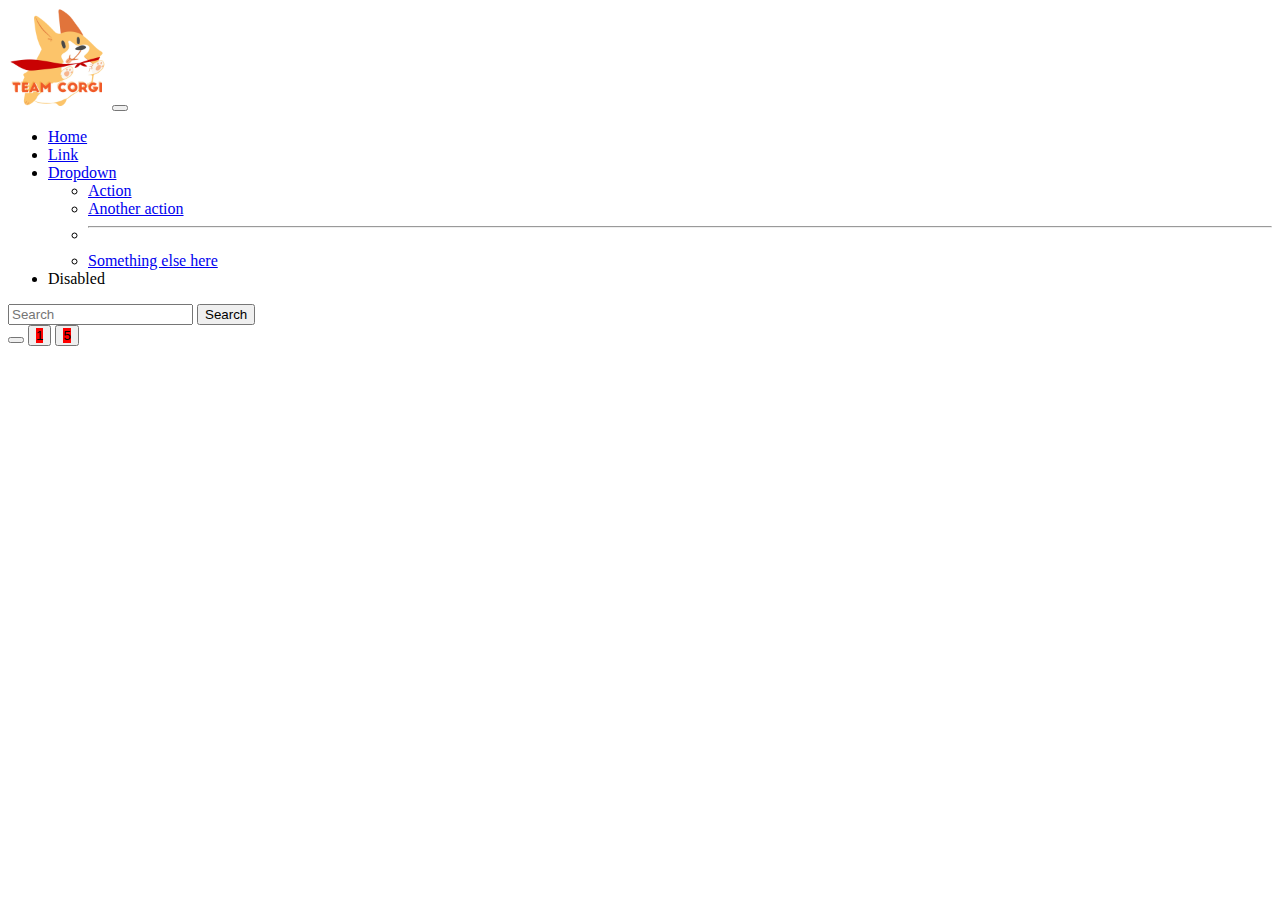
==== index.html @ b7b0a44b "First Commit" ====
<!DOCTYPE html>
<html lang="en">
<head>
    <meta charset="UTF-8">
    <meta http-equiv="X-UA-Compatible" content="IE=edge">
    <meta name="viewport" content="width=device-width, initial-scale=1.0">
    <title>Name Placeholder</title>
    <!--==fontawesome cdn==-->
    <link rel="stylesheet" href="https://cdnjs.cloudflare.com/ajax/libs/font-awesome/6.4.0/css/all.min.css" integrity="sha512-iecdLmaskl7CVkqkXNQ/ZH/XLlvWZOJyj7Yy7tcenmpD1ypASozpmT/E0iPtmFIB46ZmdtAc9eNBvH0H/ZpiBw==" crossorigin="anonymous" referrerpolicy="no-referrer" />
    <!--==Bootstrap CSS==-->
    <link href="https://cdn.jsdelivr.net/npm/bootstrap@5.3.0-alpha3/dist/css/bootstrap.min.css" rel="stylesheet" integrity="sha384-KK94CHFLLe+nY2dmCWGMq91rCGa5gtU4mk92HdvYe+M/SXH301p5ILy+dN9+nJOZ" crossorigin="anonymous">

    <!--==Link to CSS==-->
    <link rel="stylesheet" href="css/style.css">
</head>

<body>
    <!-- <div class="navbar">
        <div class="logo">
            <img src="images/Team_Corgi_Logo.webp" width="100px">
        </div>
            

            <div class="nav-links">
                <li><a href="">Home</a></li>
                <li><a href="">Products</a></li>
                <li><a href="">About</a></li>
                <li><a href="">Contact</a></li>
                <li><a href="">Account</a></li>
           
            <ul>
              
            </ul>
        </div>
        </nav>
    </div> -->

    <nav class="navbar navbar-expand-lg bg-body-tertiary">
        <div class="container-fluid">
          <a class="navbar-brand" href="#"> <img src="images/Team_Corgi_Logo.webp" width="100px"></a>
          <button class="navbar-toggler" type="button" data-bs-toggle="collapse" data-bs-target="#navbarSupportedContent" aria-controls="navbarSupportedContent" aria-expanded="false" aria-label="Toggle navigation">
            <span class="navbar-toggler-icon"></span>
          </button>
          <div class="collapse navbar-collapse" id="navbarSupportedContent">
            <ul class="navbar-nav me-auto mb-2 mb-lg-0">
              <li class="nav-item">
                <a class="nav-link active" aria-current="page" href="#">Home</a>
              </li>
              <li class="nav-item">
                <a class="nav-link" href="#">Link</a>
              </li>
              <li class="nav-item dropdown">
                <a class="nav-link dropdown-toggle" href="#" role="button" data-bs-toggle="dropdown" aria-expanded="false">
                  Dropdown
                </a>
                <ul class="dropdown-menu">
                  <li><a class="dropdown-item" href="#">Action</a></li>
                  <li><a class="dropdown-item" href="#">Another action</a></li>
                  <li><hr class="dropdown-divider"></li>
                  <li><a class="dropdown-item" href="#">Something else here</a></li>
                </ul>
              </li>
              <li class="nav-item">
                <a class="nav-link disabled">Disabled</a>
              </li>
            </ul>
            <form class="d-flex" role="search">
              <input class="form-control me-2" type="search" placeholder="Search" aria-label="Search">
              <button class="btn btn-outline-success" type="submit">Search</button>
            </form>
          <div class="">
            <button type="button" class="btn position-relative">
              <i class="fa fa-user-circle"></i>
              <span class="position-absolute top-0 start-100 translate-middle badge bg-primary"></span>
            </button>

            
            
            <button type="button" class="btn position-relative">
              <i class="fa fa-heart"></i>
              <span class="position-absolute top-0 start-100 translate-middle badge bg-primary">1</span>
            </button>

            <button type="button" class="btn position-relative">
              <i class="fa fa-shopping-cart"></i>
              <span class="position-absolute top-0 start-100 translate-middle badge bg-primary">5</span>
            </button>
          </div>
          </div>
        </div>
      </nav>
      <!--==JQuery==-->
      <script src="scripts/jquery-3.6.4.js"></script>

    <!--==Bootstrap JS==-->
    <script src="https://cdn.jsdelivr.net/npm/bootstrap@5.3.0-alpha3/dist/js/bootstrap.bundle.min.js" integrity="sha384-ENjdO4Dr2bkBIFxQpeoTz1HIcje39Wm4jDKdf19U8gI4ddQ3GYNS7NTKfAdVQSZe" crossorigin="anonymous"></script>

</body>

</html>
---- css/style.css ----
/*--==Font Control--==*/
<link rel="preconnect" href="https://fonts.googleapis.com">
<link rel="preconnect" href="https://fonts.gstatic.com" crossorigin>
<link href="https://fonts.googleapis.com/css2?family=Inter:wght@100;300;600&display=swap" rel="stylesheet">

:root{
    --sm-font:'Inter', sans-serif;
}

body{
    font-family: var(--sm-font);
}

/* Button */
.bg-primary{
    background-color: red!important; 
}
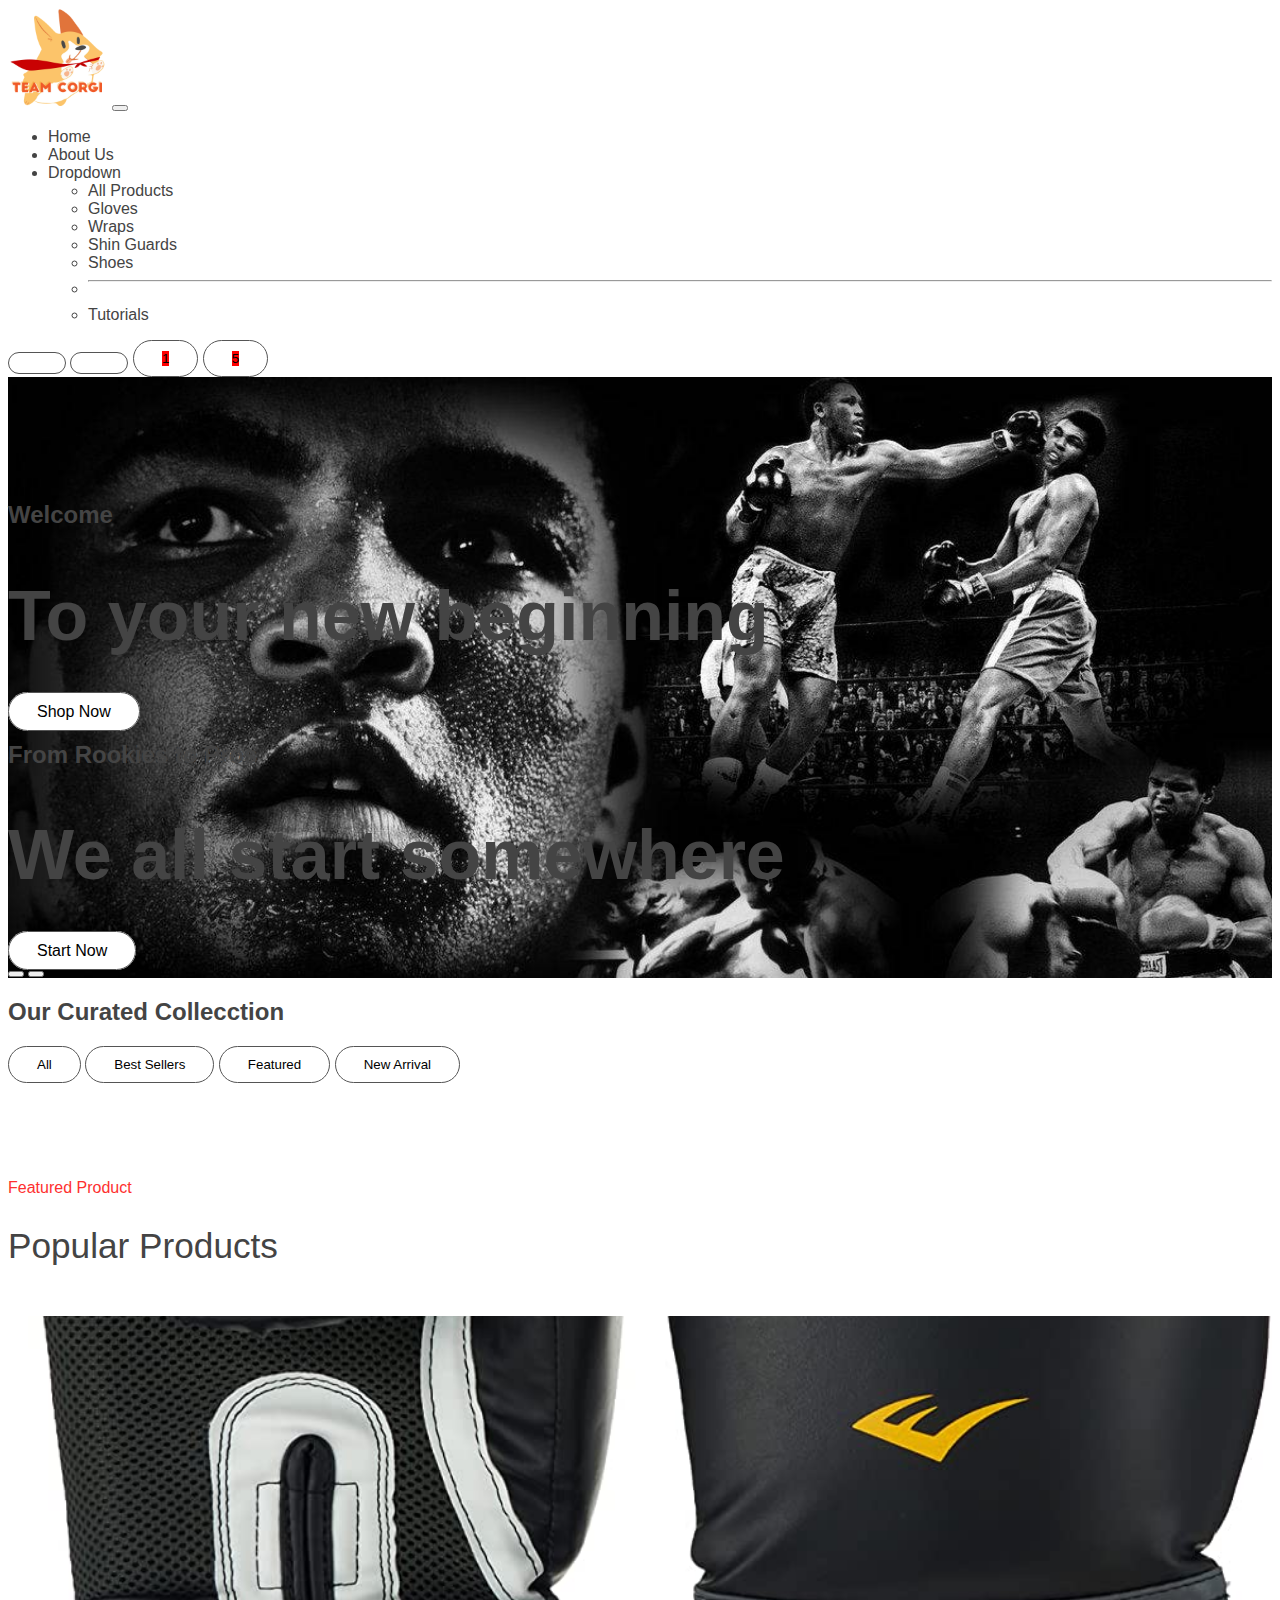
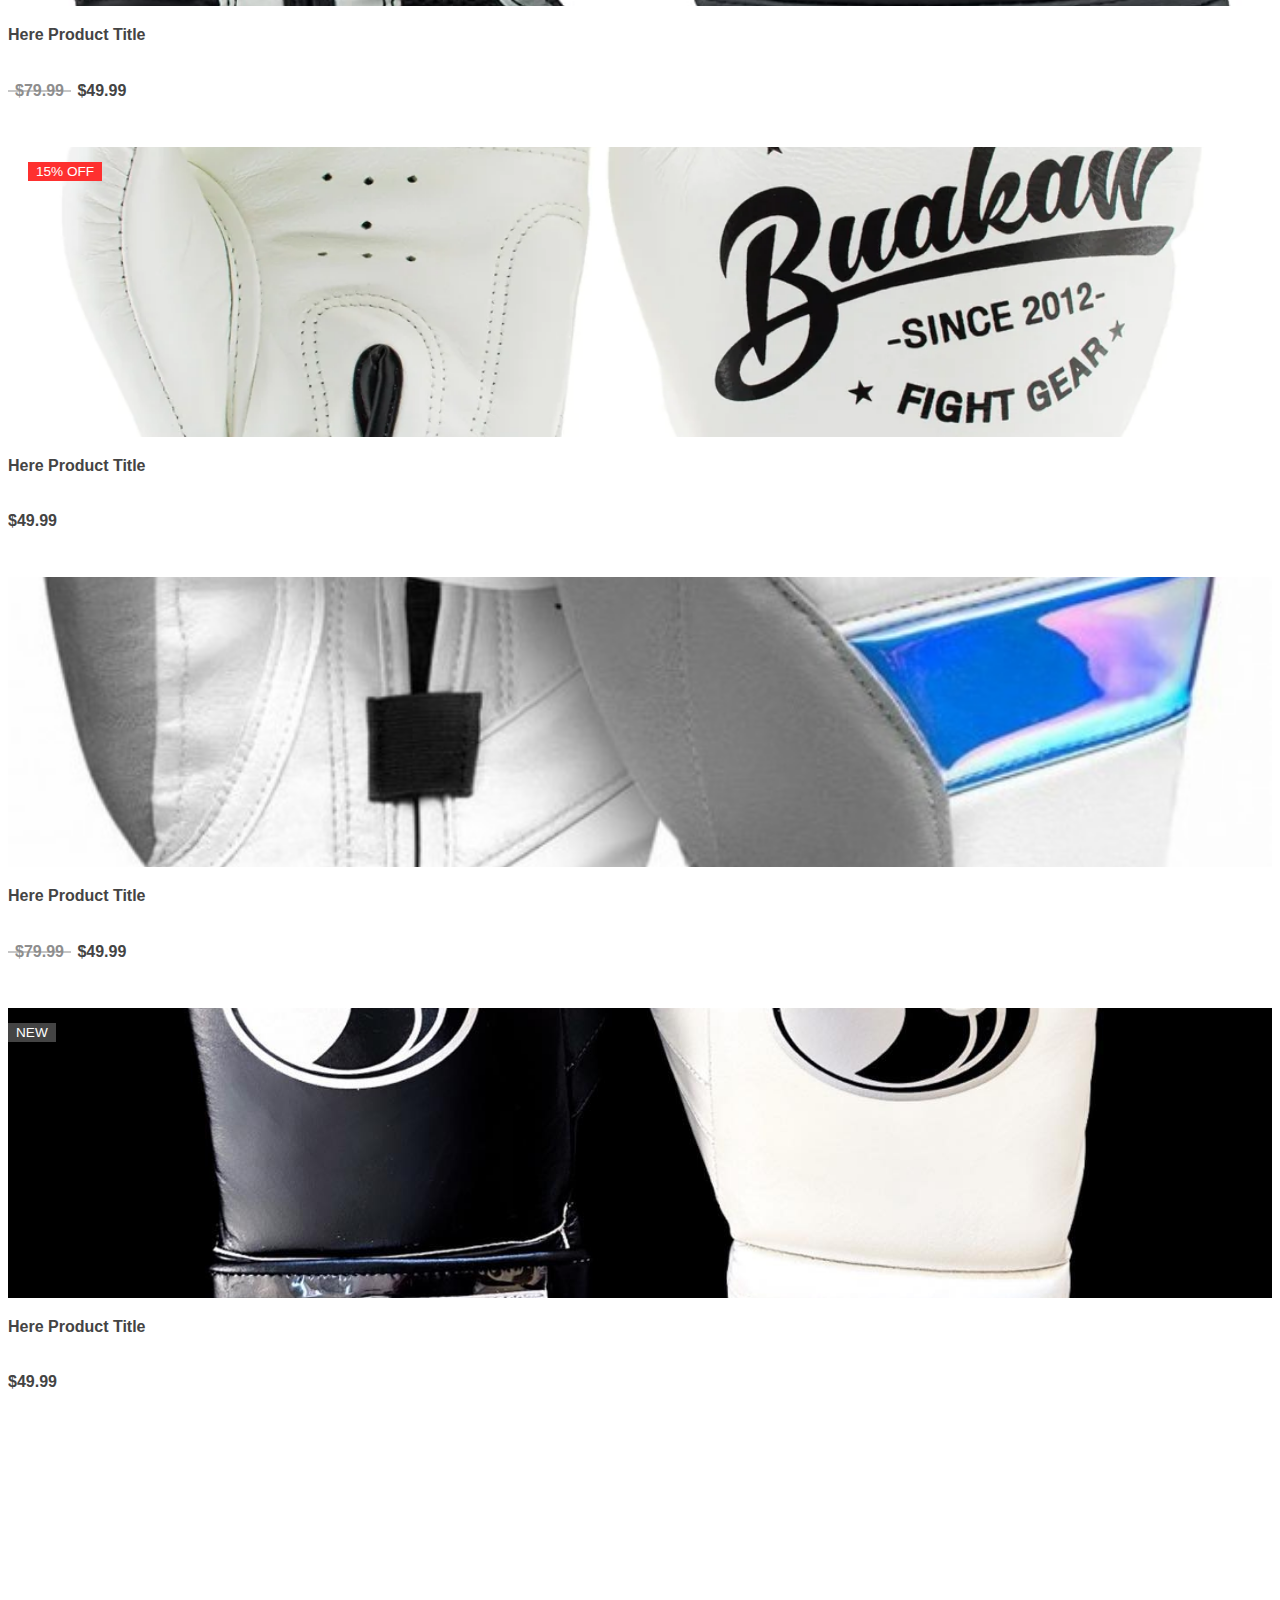
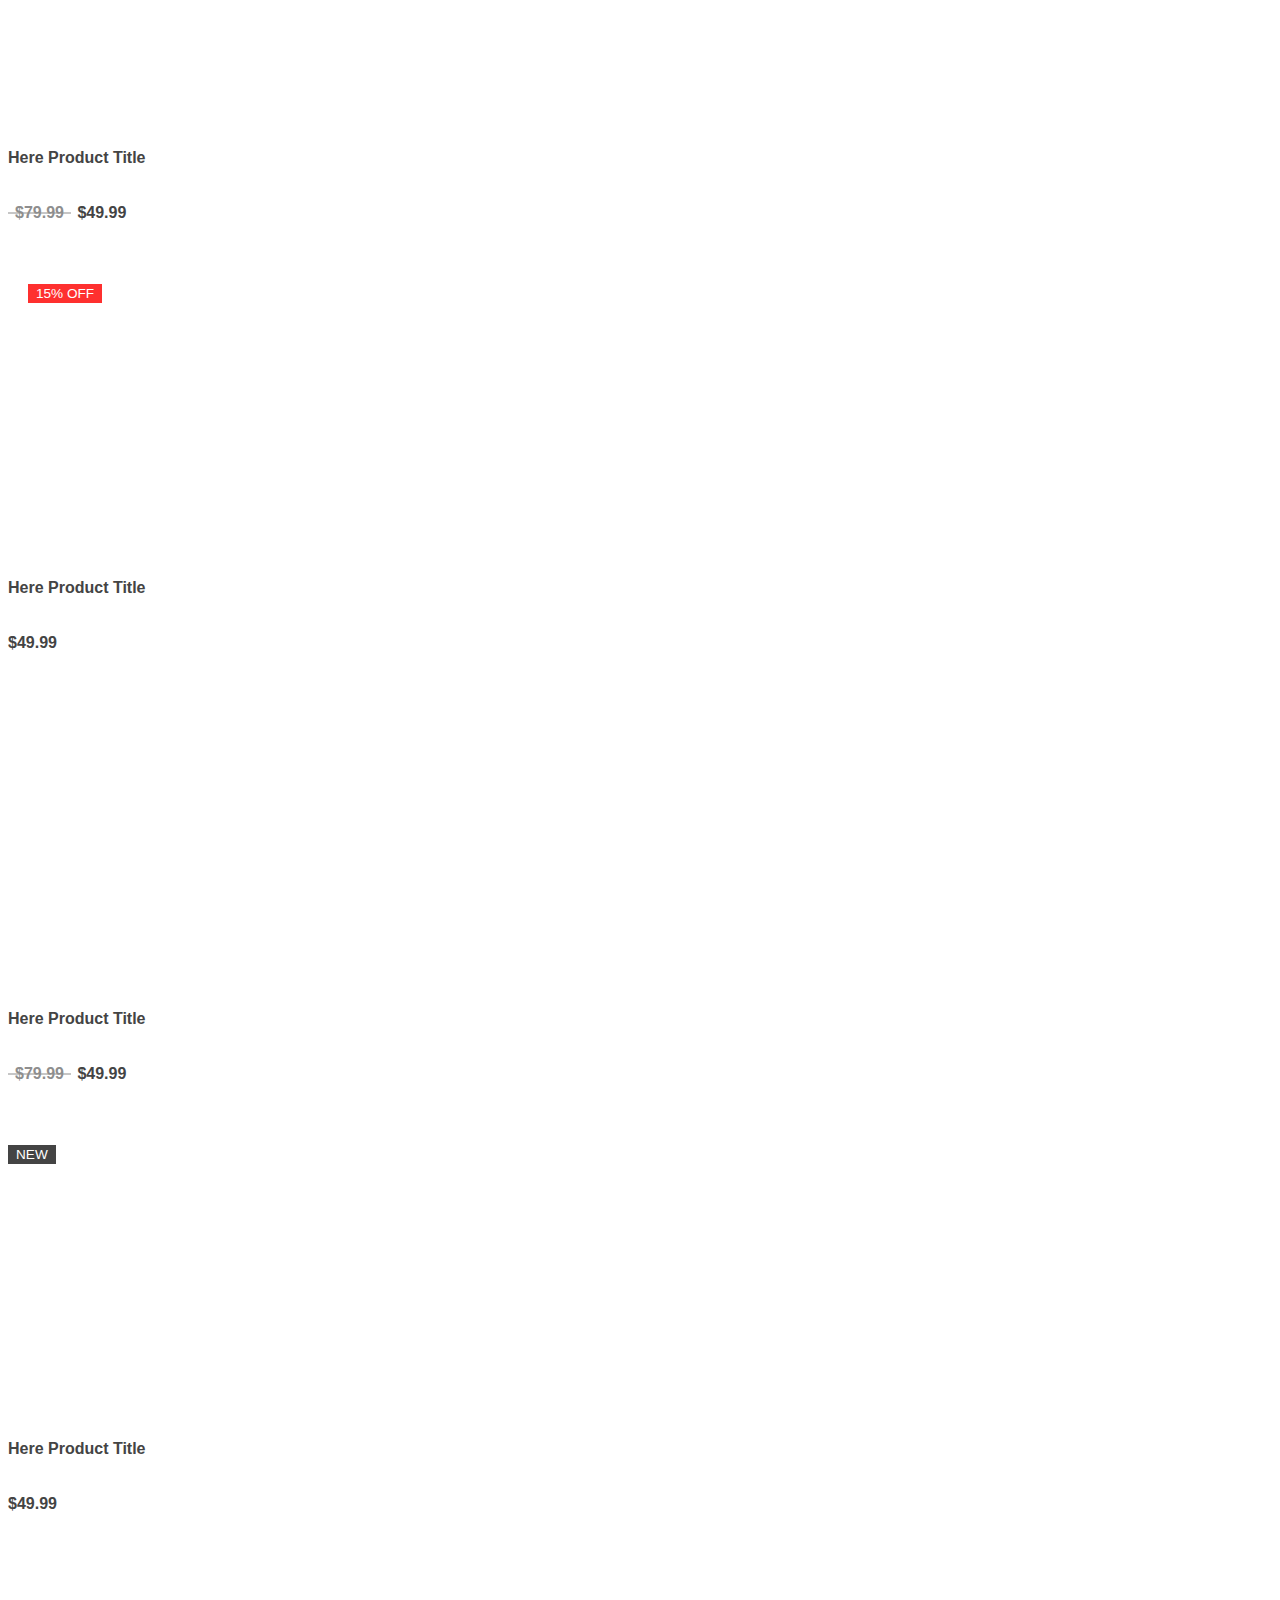
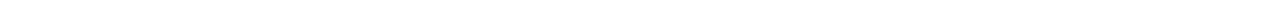
==== commit c6ee28f6: "Update 3" ====
--- a/index.html
+++ b/index.html
@@ -4,7 +4,7 @@
     <meta charset="UTF-8">
     <meta http-equiv="X-UA-Compatible" content="IE=edge">
     <meta name="viewport" content="width=device-width, initial-scale=1.0">
-    <title>Name Placeholder</title>
+    <title>Curated Combat</title>
     <!--==fontawesome cdn==-->
     <link rel="stylesheet" href="https://cdnjs.cloudflare.com/ajax/libs/font-awesome/6.4.0/css/all.min.css" integrity="sha512-iecdLmaskl7CVkqkXNQ/ZH/XLlvWZOJyj7Yy7tcenmpD1ypASozpmT/E0iPtmFIB46ZmdtAc9eNBvH0H/ZpiBw==" crossorigin="anonymous" referrerpolicy="no-referrer" />
     <!--==Bootstrap CSS==-->
@@ -35,6 +35,7 @@
         </nav>
     </div> -->
 
+<!--==NavBar==-->
     <nav class="navbar navbar-expand-lg bg-body-tertiary">
         <div class="container-fluid">
           <a class="navbar-brand" href="#"> <img src="images/Team_Corgi_Logo.webp" width="100px"></a>
@@ -47,51 +48,260 @@
                 <a class="nav-link active" aria-current="page" href="#">Home</a>
               </li>
               <li class="nav-item">
-                <a class="nav-link" href="#">Link</a>
+                <a class="nav-link" href="About.html">About Us</a>
               </li>
               <li class="nav-item dropdown">
                 <a class="nav-link dropdown-toggle" href="#" role="button" data-bs-toggle="dropdown" aria-expanded="false">
                   Dropdown
                 </a>
                 <ul class="dropdown-menu">
-                  <li><a class="dropdown-item" href="#">Action</a></li>
-                  <li><a class="dropdown-item" href="#">Another action</a></li>
+                  <li><a class="dropdown-item" href="AllProduct.html">All Products</a></li>
+                  <li><a class="dropdown-item" href="Gloves.html">Gloves</a></li>
+                  <li><a class="dropdown-item" href="Wraps.html">Wraps</a></li>
+                  <li><a class="dropdown-item" href="Shin-Guards.html">Shin Guards</a></li>
+                  <li><a class="dropdown-item" href="Shoes.html">Shoes</a></li>
                   <li><hr class="dropdown-divider"></li>
-                  <li><a class="dropdown-item" href="#">Something else here</a></li>
+                  <li><a class="dropdown-item" href="Tutorials.html">Tutorials</a></li>
                 </ul>
               </li>
-              <li class="nav-item">
-                <a class="nav-link disabled">Disabled</a>
-              </li>
             </ul>
-            <form class="d-flex" role="search">
-              <input class="form-control me-2" type="search" placeholder="Search" aria-label="Search">
-              <button class="btn btn-outline-success" type="submit">Search</button>
-            </form>
-          <div class="">
-            <button type="button" class="btn position-relative">
-              <i class="fa fa-user-circle"></i>
+
+            <!--==User Login Page Button==-->
+            <button type="button" class="btn position-relative nav-btns"">
+              <a class="fa fa-user-circle" href="User-Login.html"></a>
               <span class="position-absolute top-0 start-100 translate-middle badge bg-primary"></span>
             </button>
-
-            
+            <!--==End of Login page Button==-->
+
+            <button type="button" class="btn position-relative">
+              <i class="fa fa-search"></i>
+              <span class="position-absolute top-0 start-100 translate-middle badge bg-primary"></span>
+            </button>
             
             <button type="button" class="btn position-relative">
               <i class="fa fa-heart"></i>
               <span class="position-absolute top-0 start-100 translate-middle badge bg-primary">1</span>
             </button>
 
+            <a>
             <button type="button" class="btn position-relative">
-              <i class="fa fa-shopping-cart"></i>
+              <a class="fa fa-shopping-cart" href="Checkout.html"></a>
               <span class="position-absolute top-0 start-100 translate-middle badge bg-primary">5</span>
+            </a>
             </button>
           </div>
           </div>
         </div>
       </nav>
+      <!--==End Of Navbar==-->
+
+      <!--==Header==-->
+      <header id="header" class="vh-100 carousel slide data-bs-ride="carousel" " style="padding-top: 104px;">
+        <div class="container h-100 d-flex align-items-center carousel-inner">
+          <div class="text-center carousel-item active">
+            <h2 class="text-capitalize text-white">Welcome</h2>
+            <h1 class="text-uppercase py-2 fw-bold text-white">To your new beginning</h1>
+            <a href="#" class="btn mt-3 text-uppercase">Shop Now</a>
+          </div>
+          <div class="text-center carousel-item">
+            <h2 class="text-capitalize text-white">From Rookies to Pros</h2>
+            <h1 class="text-uppercase py-2 fw-bold text-white">We all start somewhere</h1>
+            <a href="#" class="btn mt-3 text-uppercase">Start Now</a>
+          </div>
+        </div>
+
+        <button class="carousel-control-prev" type="button" data-bs-target="#header" data-bs-slide="prev">
+          <span class="carousel-control-prev-icon"></span>
+        </button>
+        <button class="carousel-control-next" type="button" data-bs-target="#header" data-bs-slide="next">
+          <span class="carousel-control-next-icon"></span>
+        </button>
+      </header>
+      
+      <!--==End Of Header-->
+
+      <!--==Product Page==-->
+      <section id="Prodcuts" class="py-5">
+        <div class="container">
+          <div class="title-text-center">
+            <h2 class="position-relative d-inline-block">Our Curated Collecction</h2>
+        </div>
+        </div>
+
+        <div class = "row g-0">
+          <div class = "d-flex flex-wrap justify-content-center mt-5 filter-button-group">
+              <button type = "button" class = "btn m-2 text-dark active-filter-btn" data-filter = "*">All</button>
+              <button type = "button" class = "btn m-2 text-dark" data-filter = ".best">Best Sellers</button>
+              <button type = "button" class = "btn m-2 text-dark" data-filter = ".feat">Featured</button>
+              <button type = "button" class = "btn m-2 text-dark" data-filter = ".new">New Arrival</button>
+          </div>
+
+          <section class="section-products">
+            <div class="container">
+                <div class="row justify-content-center text-center">
+                    <div class="col-md-8 col-lg-6">
+                        <div class="header">
+                            <h3>Featured Product</h3>
+                            <h2>Popular Products</h2>
+                        </div>
+                    </div>
+                </div>
+                <div class="row">
+                  
+                    <!-- Single Product -->
+                    <div class="col-md-6 col-lg-4 col-xl-3">
+                        <div id="product-1" class="single-product">
+                            <div class="part-1">
+                                <ul>
+                                    <li><a href="#"><i class="fas fa-shopping-cart"></i></a></li>
+                                    <li><a href="#"><i class="fas fa-heart"></i></a></li>
+                                    <li><a href="#"><i class="fas fa-plus"></i></a></li>
+                                    <li><a href="#"><i class="fas fa-expand"></i></a></li>
+                                </ul>
+                            </div>
+                            <div class="part-2">
+                                <h3 class="product-title">Here Product Title</h3>
+                                <h4 class="product-old-price">$79.99</h4>
+                                <h4 class="product-price">$49.99</h4>
+                            </div>
+                        </div>
+                    </div>
+                    <!-- Single Product -->
+                    <div class="col-md-6 col-lg-4 col-xl-3">
+                        <div id="product-2" class="single-product">
+                            <div class="part-1">
+                                <span class="discount">15% off</span>
+                                <ul>
+                                    <li><a href="#"><i class="fas fa-shopping-cart"></i></a></li>
+                                    <li><a href="#"><i class="fas fa-heart"></i></a></li>
+                                    <li><a href="#"><i class="fas fa-plus"></i></a></li>
+                                    <li><a href="#"><i class="fas fa-expand"></i></a></li>
+                                </ul>
+                            </div>
+                            <div class="part-2">
+                                <h3 class="product-title">Here Product Title</h3>
+                                <h4 class="product-price">$49.99</h4>
+                            </div>
+                        </div>
+                    </div>
+                    <!-- Single Product -->
+                    <div class="col-md-6 col-lg-4 col-xl-3">
+                        <div id="product-3" class="single-product">
+                            <div class="part-1">
+                                <ul>
+                                    <li><a href="#"><i class="fas fa-shopping-cart"></i></a></li>
+                                    <li><a href="#"><i class="fas fa-heart"></i></a></li>
+                                    <li><a href="#"><i class="fas fa-plus"></i></a></li>
+                                    <li><a href="#"><i class="fas fa-expand"></i></a></li>
+                                </ul>
+                            </div>
+                            <div class="part-2">
+                                <h3 class="product-title">Here Product Title</h3>
+                                <h4 class="product-old-price">$79.99</h4>
+                                <h4 class="product-price">$49.99</h4>
+                            </div>
+                        </div>
+                    </div>
+                    <!-- Single Product -->
+                    <div class="col-md-6 col-lg-4 col-xl-3">
+                        <div id="product-4" class="single-product">
+                            <div class="part-1">
+                                <span class="new">new</span>
+                                <ul>
+                                    <li><a href="#"><i class="fas fa-shopping-cart"></i></a></li>
+                                    <li><a href="#"><i class="fas fa-heart"></i></a></li>
+                                    <li><a href="#"><i class="fas fa-plus"></i></a></li>
+                                    <li><a href="#"><i class="fas fa-expand"></i></a></li>
+                                </ul>
+                            </div>
+                            <div class="part-2">
+                                <h3 class="product-title">Here Product Title</h3>
+                                <h4 class="product-price">$49.99</h4>
+                            </div>
+                        </div>
+                    </div>
+                    <!-- Single Product -->
+                    <div class="col-md-6 col-lg-4 col-xl-3">
+                        <div id="product-1A" class="single-product">
+                            <div class="part-1">
+                                <ul>
+                                    <li><a href="#"><i class="fas fa-shopping-cart"></i></a></li>
+                                    <li><a href="#"><i class="fas fa-heart"></i></a></li>
+                                    <li><a href="#"><i class="fas fa-plus"></i></a></li>
+                                    <li><a href="#"><i class="fas fa-expand"></i></a></li>
+                                </ul>
+                            </div>
+                            <div class="part-2">
+                                <h3 class="product-title">Here Product Title</h3>
+                                <h4 class="product-old-price">$79.99</h4>
+                                <h4 class="product-price">$49.99</h4>
+                            </div>
+                        </div>
+                    </div>
+                    <!-- Single Product -->
+                    <div class="col-md-6 col-lg-4 col-xl-3">
+                        <div id="product-2A" class="single-product">
+                            <div class="part-1">
+                                <span class="discount">15% off</span>
+                                <ul>
+                                    <li><a href="#"><i class="fas fa-shopping-cart"></i></a></li>
+                                    <li><a href="#"><i class="fas fa-heart"></i></a></li>
+                                    <li><a href="#"><i class="fas fa-plus"></i></a></li>
+                                    <li><a href="#"><i class="fas fa-expand"></i></a></li>
+                                </ul>
+                            </div>
+                            <div class="part-2">
+                                <h3 class="product-title">Here Product Title</h3>
+                                <h4 class="product-price">$49.99</h4>
+                            </div>
+                        </div>
+                    </div>
+                    <!-- Single Product -->
+                    <div class="col-md-6 col-lg-4 col-xl-3">
+                        <div id="product-3A" class="single-product">
+                            <div class="part-1">
+                                <ul>
+                                    <li><a href="#"><i class="fas fa-shopping-cart"></i></a></li>
+                                    <li><a href="#"><i class="fas fa-heart"></i></a></li>
+                                    <li><a href="#"><i class="fas fa-plus"></i></a></li>
+                                    <li><a href="#"><i class="fas fa-expand"></i></a></li>
+                                </ul>
+                            </div>
+                            <div class="part-2">
+                                <h3 class="product-title">Here Product Title</h3>
+                                <h4 class="product-old-price">$79.99</h4>
+                                <h4 class="product-price">$49.99</h4>
+                            </div>
+                        </div>
+                    </div>
+                    <!-- Single Product -->
+                    <div class="col-md-6 col-lg-4 col-xl-3">
+                        <div id="product-4A" class="single-product">
+                            <div class="part-1">
+                                <span class="new">new</span>
+                                <ul>
+                                    <li><a href="#"><i class="fas fa-shopping-cart"></i></a></li>
+                                    <li><a href="#"><i class="fas fa-heart"></i></a></li>
+                                    <li><a href="#"><i class="fas fa-plus"></i></a></li>
+                                    <li><a href="#"><i class="fas fa-expand"></i></a></li>
+                                </ul>
+                            </div>
+                            <div class="part-2">
+                                <h3 class="product-title">Here Product Title</h3>
+                                <h4 class="product-price">$49.99</h4>
+                            </div>
+                        </div>
+                    </div>
+                </div>
+            </div>
+        </section>
+      </section>
+
+
+
+
       <!--==JQuery==-->
       <script src="scripts/jquery-3.6.4.js"></script>
-
     <!--==Bootstrap JS==-->
     <script src="https://cdn.jsdelivr.net/npm/bootstrap@5.3.0-alpha3/dist/js/bootstrap.bundle.min.js" integrity="sha384-ENjdO4Dr2bkBIFxQpeoTz1HIcje39Wm4jDKdf19U8gI4ddQ3GYNS7NTKfAdVQSZe" crossorigin="anonymous"></script>
 
--- a/css/style.css
+++ b/css/style.css
@@ -3,11 +3,17 @@
 <link rel="preconnect" href="https://fonts.googleapis.com">
 <link rel="preconnect" href="https://fonts.gstatic.com" crossorigin>
 <link href="https://fonts.googleapis.com/css2?family=Inter:wght@100;300;600&display=swap" rel="stylesheet">
+<link rel="preconnect" href="https://fonts.googleapis.com">
+<link rel="preconnect" href="https://fonts.gstatic.com" crossorigin>
+<link href="https://fonts.googleapis.com/css2?family=Cinzel+Decorative&family=Inter:wght@100;300;600&display=swap" rel="stylesheet">
 
 :root{
-    --sm-font:'Inter', sans-serif;
-}
-
+     --sm-font:'Inter', sans-serif;
+     --lg-font: 'Cinzel Decorative', cursive;
+     --md-font: 'Inter', sans-serif;
+}
+
+/*--===Home Page Style==--*/
 body{
     font-family: var(--sm-font);
 }
@@ -15,4 +21,240 @@
 /* Button */
 .bg-primary{
     background-color: red!important; 
-}+}
+
+.btn:not(.nav-btns button){
+    background-color: white;
+    color: black;
+    padding: 10px 28px;
+    border-radius: 25px;
+    border: 1px solid rgb(85, 85, 85)
+}
+
+.btn:not(.nav-btns button):hover{
+    background-color: black;
+    color:white;
+    border-color: var(white)
+}
+
+.btn:not()
+
+/* Navbar */
+.navbar{
+    box-shadow: 0 3px 9px 3px rgba(0,  0, 0, .1);
+}
+
+.navbar{
+    
+}
+/*--==Header==--*/
+#header{
+    background: url(/images/DreamOfBeatingMe.jpg) top/cover no-repeat;
+}
+
+.carousel-inner h1{
+    font-size: 70px;
+    font-family: var(--lg-font)
+}
+
+/*--==Curated Products Line--==*/
+
+
+/*--==All Product Page Style==--*/
+
+
+/*--==Gloves Page Style==--*/
+
+
+/*--==Wraps Page Style==--*/
+
+
+/*--==Shin Guards Page Style==--*/
+
+
+/*--==Shoes Page Style==--*/
+
+
+/*--==Tutorials Page Style==--*/
+
+
+/*--==User Registration Page Style==--*/
+@import url('https://fonts.googleapis.com/css2?family=Poppins:wght@400;500&display=swap');
+
+body {
+    font-family: "Poppins", sans-serif;
+    color: #444444;
+}
+
+a,
+a:hover {
+    text-decoration: none;
+    color: inherit;
+}
+
+.section-products {
+    padding: 80px 0 54px;
+}
+
+.section-products .header {
+    margin-bottom: 50px;
+}
+
+.section-products .header h3 {
+    font-size: 1rem;
+    color: #fe302f;
+    font-weight: 500;
+}
+
+.section-products .header h2 {
+    font-size: 2.2rem;
+    font-weight: 400;
+    color: #444444; 
+}
+
+.section-products .single-product {
+    margin-bottom: 26px;
+}
+
+.section-products .single-product .part-1 {
+    position: relative;
+    height: 290px;
+    max-height: 290px;
+    margin-bottom: 20px;
+    overflow: hidden;
+}
+
+.section-products .single-product .part-1::before {
+		position: absolute;
+		content: "";
+		top: 0;
+		left: 0;
+		width: 100%;
+		height: 100%;
+		z-index: -1;
+		transition: all 0.3s;
+}
+
+/*--==Product Images==--*/
+
+.section-products .single-product:hover .part-1::before {
+		transform: scale(1.2,1.2) rotate(5deg);
+}
+
+.section-products #product-1 .part-1::before {
+    background: url(/images/Everlast-Black-Glove.jpg) no-repeat center;
+    background-size: cover;
+		transition: all 0.3s;
+}
+
+.section-products #product-2 .part-1::before {
+    background: url(/images/buakaw-boxing-gloves.webp) no-repeat center;
+    background-size: cover;
+}
+
+.section-products #product-3 .part-1::before {
+    background: url(/images/Hayabusa-T3-Pearl.jpg) no-repeat center;
+    background-size: cover;
+}
+
+.section-products #product-4 .part-1::before {
+    background: url(/images/Grant_B&W.jpg) no-repeat center;
+    background-size: cover;
+}
+
+.section-products .single-product .part-1 .discount,
+.section-products .single-product .part-1 .new {
+    position: absolute;
+    top: 15px;
+    left: 20px;
+    color: #ffffff;
+    background-color: #fe302f;
+    padding: 2px 8px;
+    text-transform: uppercase;
+    font-size: 0.85rem;
+}
+
+.section-products .single-product .part-1 .new {
+    left: 0;
+    background-color: #444444;
+}
+
+.section-products .single-product .part-1 ul {
+    position: absolute;
+    bottom: -41px;
+    left: 20px;
+    margin: 0;
+    padding: 0;
+    list-style: none;
+    opacity: 0;
+    transition: bottom 0.5s, opacity 0.5s;
+}
+
+.section-products .single-product:hover .part-1 ul {
+    bottom: 30px;
+    opacity: 1;
+}
+
+.section-products .single-product .part-1 ul li {
+    display: inline-block;
+    margin-right: 4px;
+}
+
+.section-products .single-product .part-1 ul li a {
+    display: inline-block;
+    width: 40px;
+    height: 40px;
+    line-height: 40px;
+    background-color: #ffffff;
+    color: #444444;
+    text-align: center;
+    box-shadow: 0 2px 20px rgb(50 50 50 / 10%);
+    transition: color 0.2s;
+}
+
+.section-products .single-product .part-1 ul li a:hover {
+    color: #fe302f;
+}
+
+.section-products .single-product .part-2 .product-title {
+    font-size: 1rem;
+}
+
+.section-products .single-product .part-2 h4 {
+    display: inline-block;
+    font-size: 1rem;
+}
+
+.section-products .single-product .part-2 .product-old-price {
+    position: relative;
+    padding: 0 7px;
+    margin-right: 2px;
+    opacity: 0.6;
+}
+
+.section-products .single-product .part-2 .product-old-price::after {
+    position: absolute;
+    content: "";
+    top: 50%;
+    left: 0;
+    width: 100%;
+    height: 1px;
+    background-color: #444444;
+    transform: translateY(-50%);
+}
+
+
+/*--==User Login Page Style==--*/
+.bgL{
+   background: url(/images/creed-ii-walkout.webp) top/cover no-repeat; width:100%; height:100vh
+}
+.Form-ContainerL{
+    border:1px solid white; padding: 50px 40px; margin-top: 20vh;
+    -webkit-box-shadow: 7px 24px 18px -4px rgba(0,0,0,0.75);
+-moz-box-shadow: 7px 24px 18px -4px rgba(0,0,0,0.75);
+box-shadow: 7px 24px 18px -4px rgba(0,0,0,0.75)
+    
+}
+
+
+/*--==Checkout Page Style==--*/
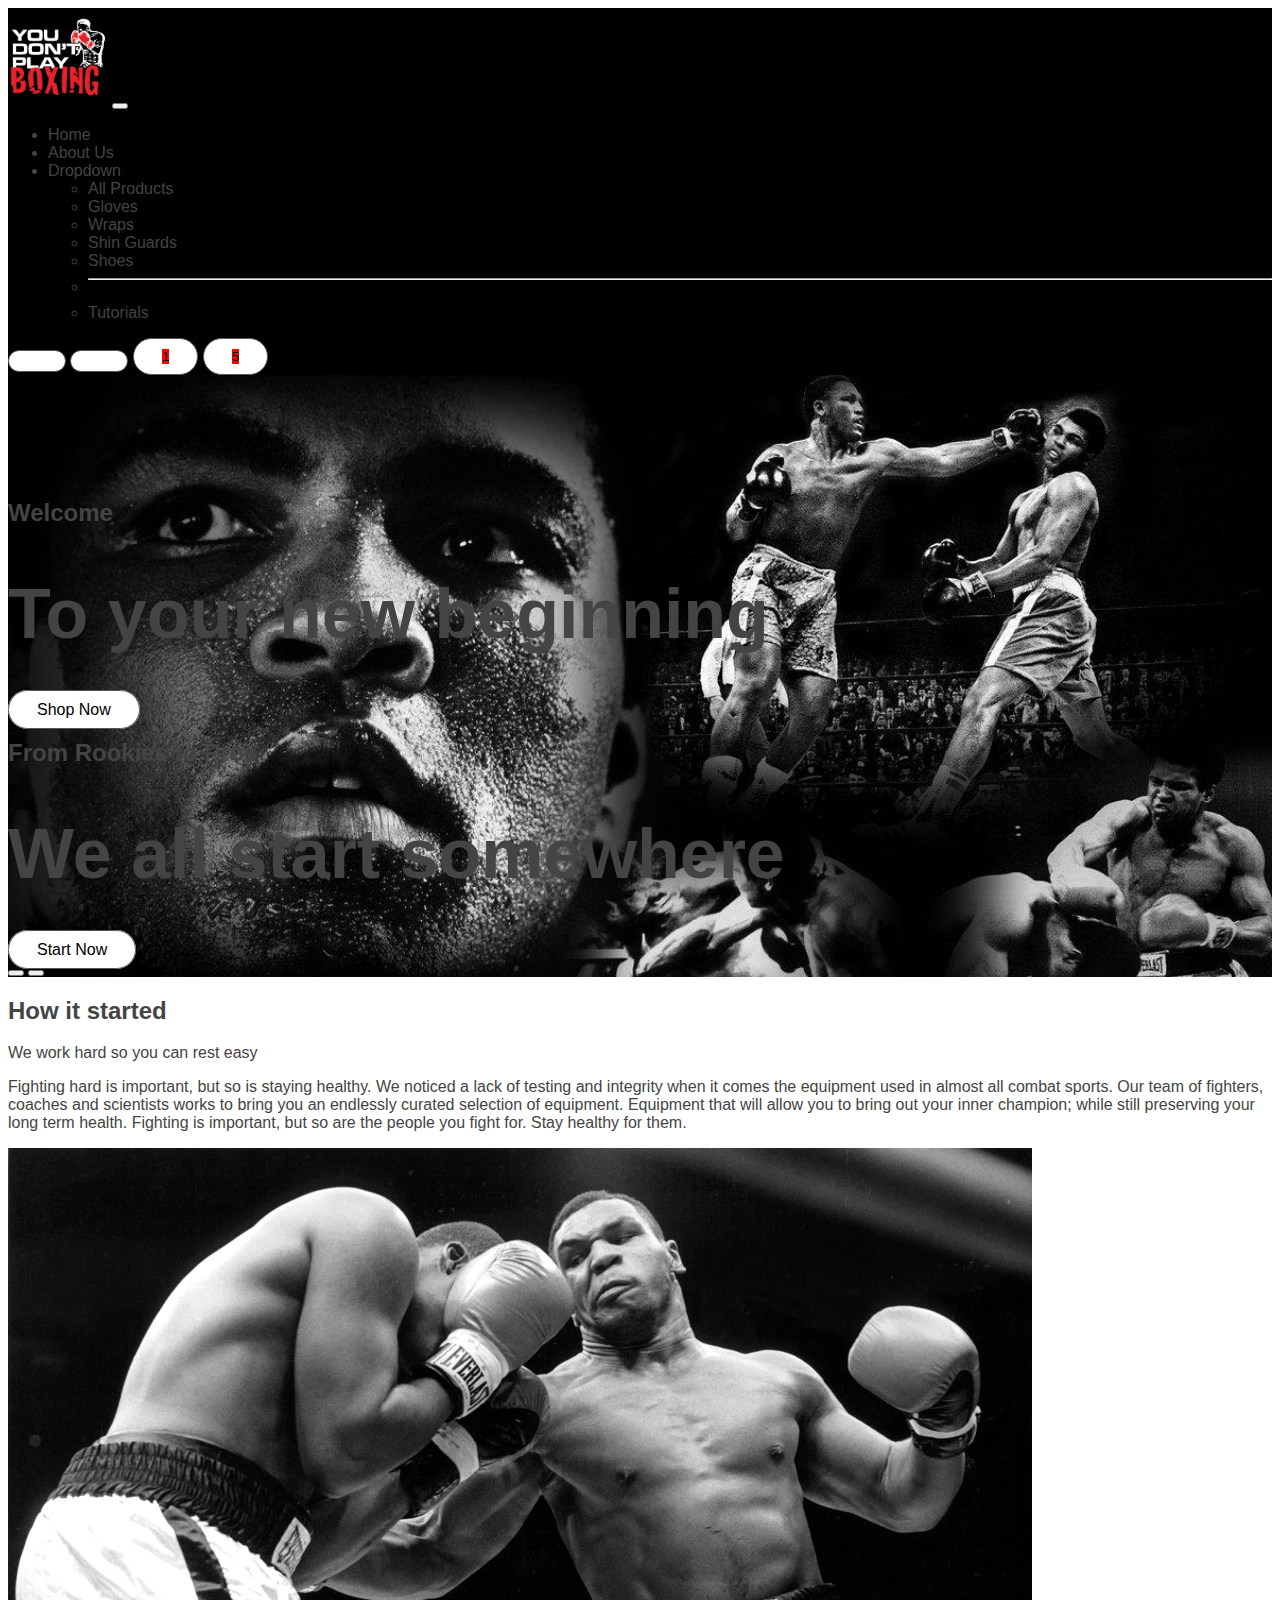
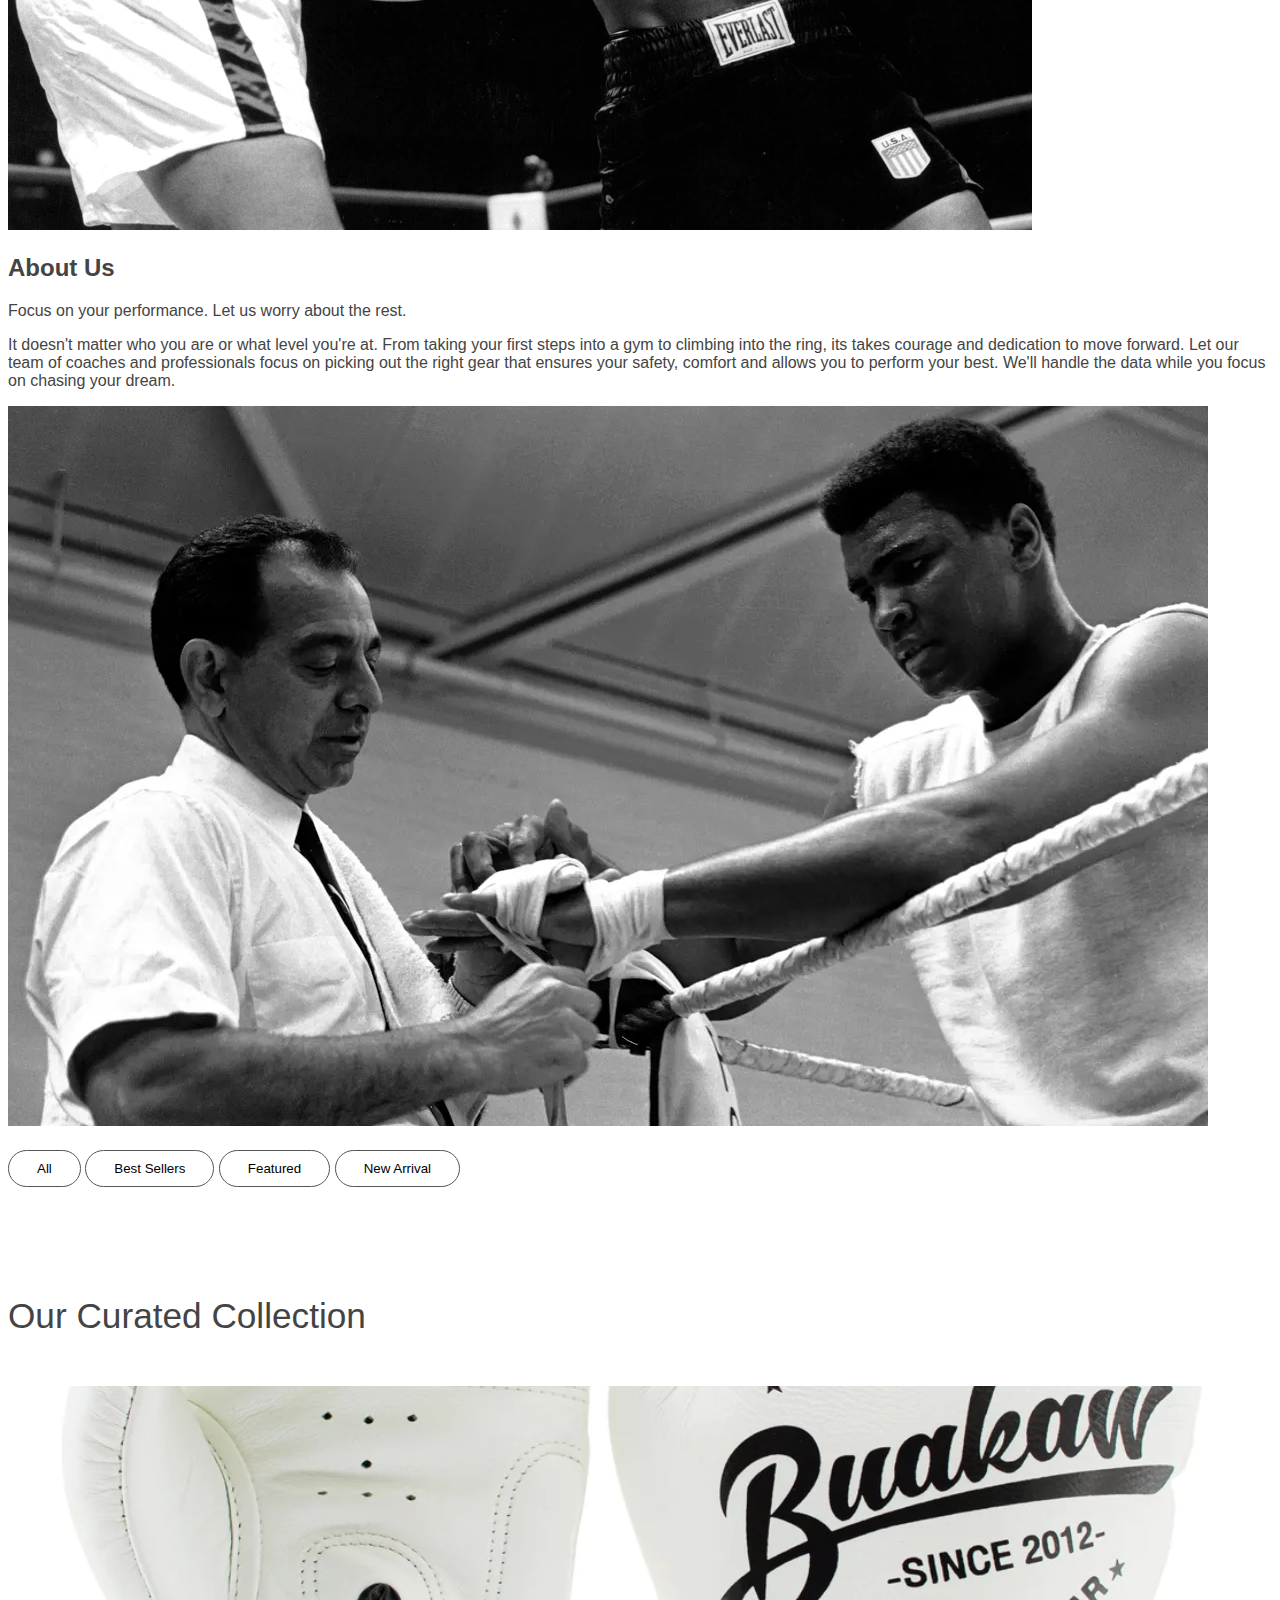
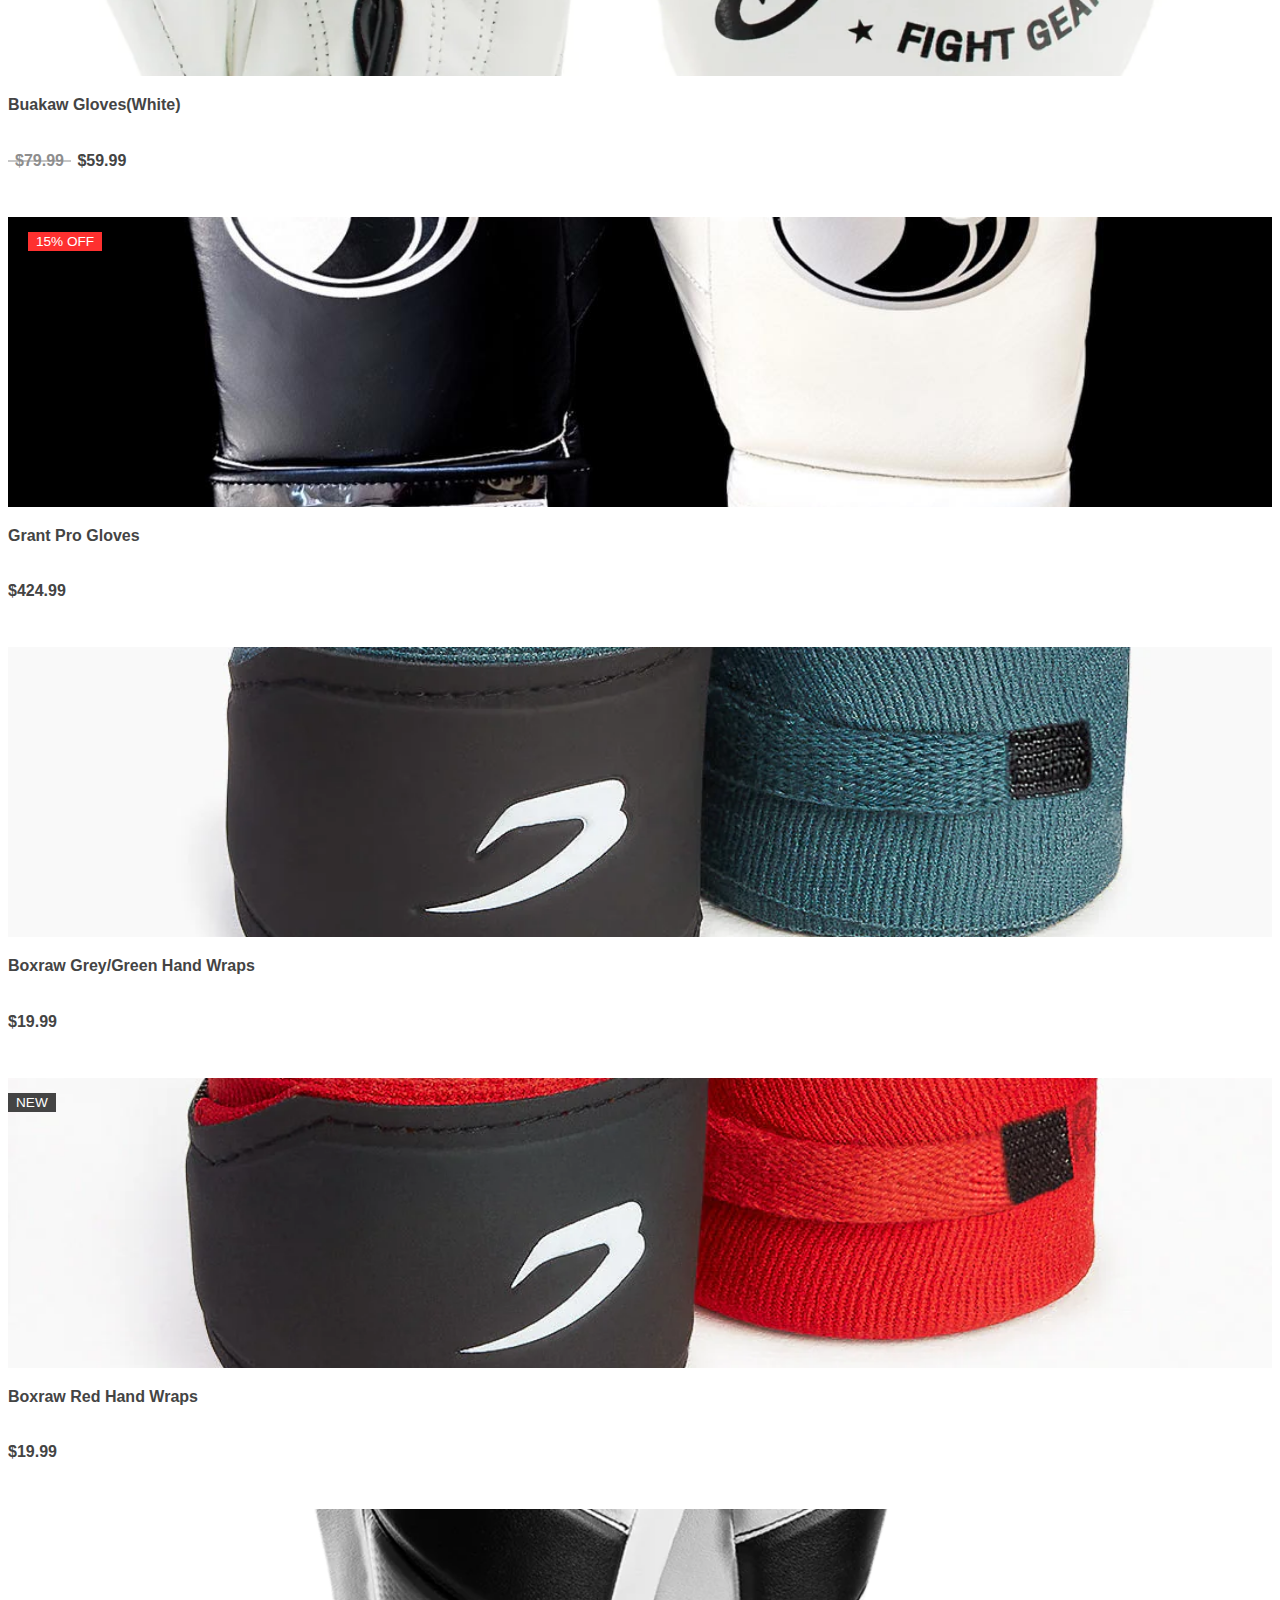
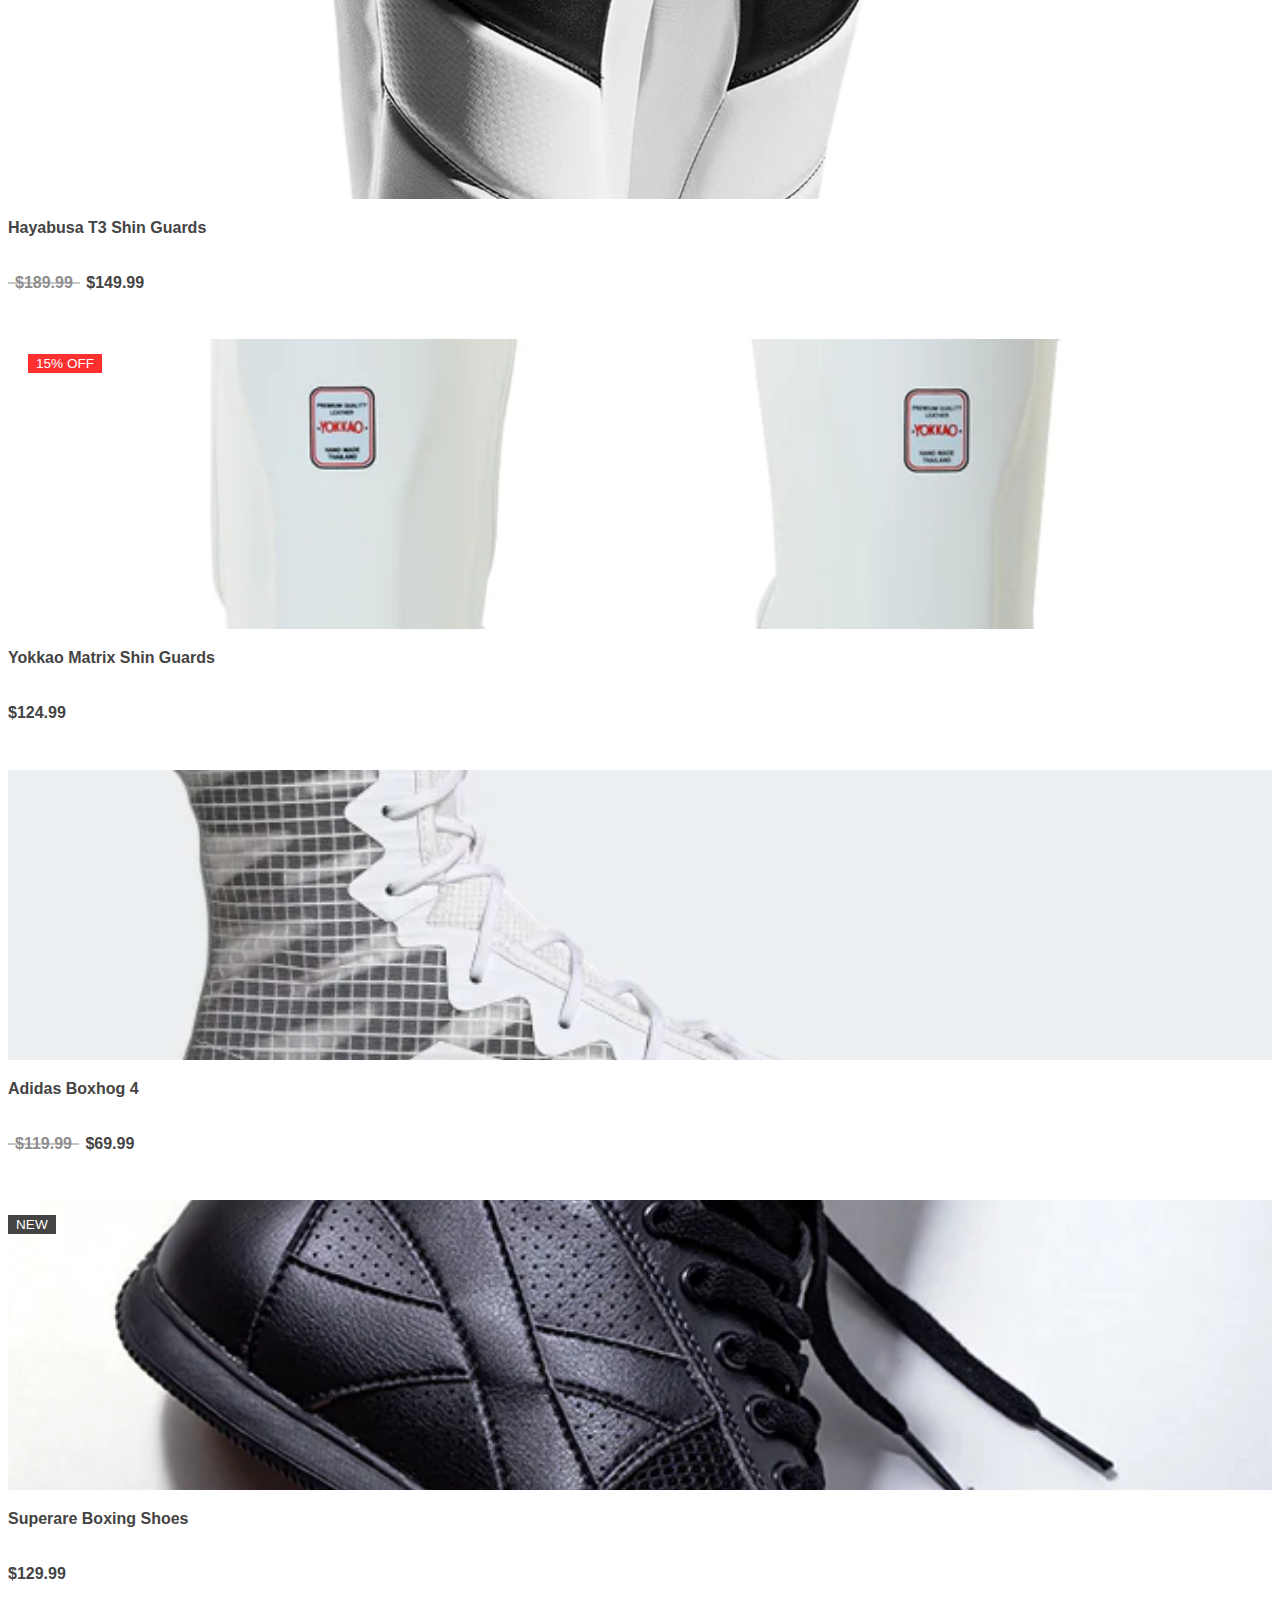
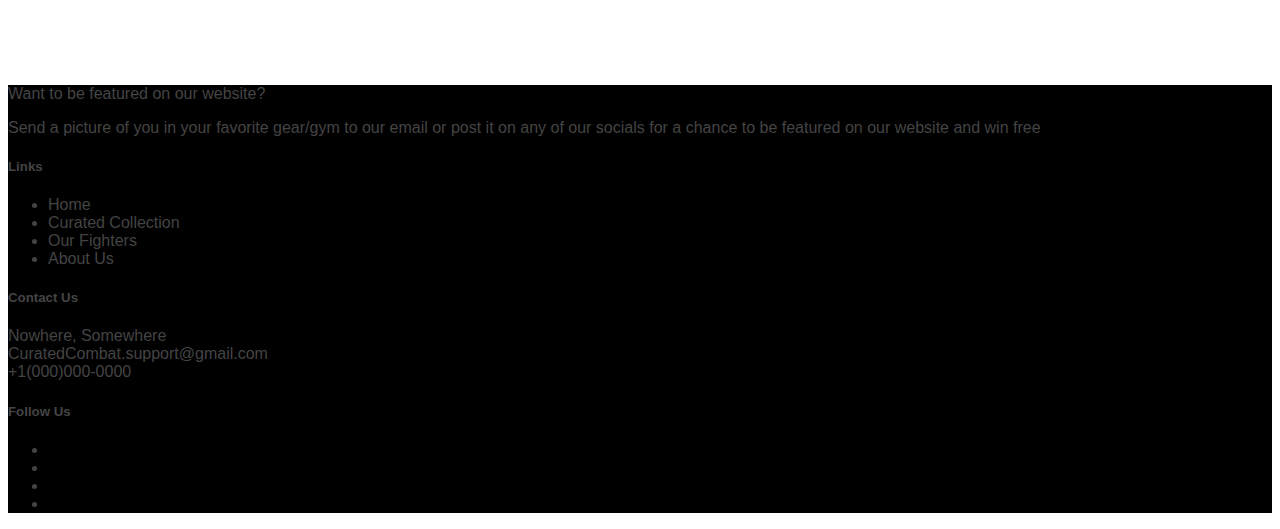
==== commit 687ff541: "Update(4-21-2023)" ====
--- a/index.html
+++ b/index.html
@@ -36,16 +36,16 @@
     </div> -->
 
 <!--==NavBar==-->
-    <nav class="navbar navbar-expand-lg bg-body-tertiary">
+    <nav class="navbar navbar-expand-lg bg-body-tertiary bg-dark" data-bs-theme="dark">
         <div class="container-fluid">
-          <a class="navbar-brand" href="#"> <img src="images/Team_Corgi_Logo.webp" width="100px"></a>
+          <a class="navbar-brand" href="#"> <img src="images/Play_Boxing.webp" width="100px"></a>
           <button class="navbar-toggler" type="button" data-bs-toggle="collapse" data-bs-target="#navbarSupportedContent" aria-controls="navbarSupportedContent" aria-expanded="false" aria-label="Toggle navigation">
             <span class="navbar-toggler-icon"></span>
           </button>
           <div class="collapse navbar-collapse" id="navbarSupportedContent">
             <ul class="navbar-nav me-auto mb-2 mb-lg-0">
               <li class="nav-item">
-                <a class="nav-link active" aria-current="page" href="#">Home</a>
+                <a class="nav-link active" aria-current="page" href="index.html">Home</a>
               </li>
               <li class="nav-item">
                 <a class="nav-link" href="About.html">About Us</a>
@@ -120,11 +120,47 @@
       
       <!--==End Of Header-->
 
+      <!--==about us==-->
+      <section id = "about" class = "py-5">
+        <div class = "container">
+            <div class = "row gy-lg-5 align-items-center">
+                <div class = "col-lg-6 order-lg-0 text-center text-lg-start">
+                    <div class = "title pt-3 pb-5">
+                        <h2 class = "position-relative d-inline-block ms-4">How it started</h2>
+                    </div>
+                    <p class = "lead text-muted">We work hard so you can rest easy</p>
+                    <p>Fighting hard is important, but so is staying healthy. We noticed a lack of testing and integrity when it comes the equipment used in almost all combat sports. Our team of fighters, coaches and scientists works to bring you an endlessly curated selection of equipment. Equipment that will allow you to bring out your inner champion; while still preserving your long term health. Fighting is important, but so are the people you fight for. Stay healthy for them.</p>
+                </div>
+                <div class = "col-lg-6 order-lg-1">
+                    <img src = "images/Mike_Tyson_Hook.webp" alt = "" class = "img-fluid">
+                </div>
+            </div>
+        </div>
+    </section>
+    <section id = "about" class = "py-5">
+      <div class = "container">
+          <div class = "row gy-lg-5 align-items-center">
+              <div class = "col-lg-6 order-lg-1 text-center text-lg-start">
+                  <div class = "title pt-3 pb-5">
+                      <h2 class = "position-relative d-inline-block ms-4">About Us</h2>
+                  </div>
+                  <p class = "lead text-muted">Focus on your performance. Let us worry about the rest.</p>
+                  <p>It doesn't matter who you are or what level you're at. From taking your first steps into a gym to climbing into the ring, its takes courage and dedication to move forward. Let our team of coaches and professionals focus on picking out the right gear that ensures your safety, comfort and allows you to perform your best. We'll handle the data while you focus on chasing your dream.</p>
+              </div>
+              <div class = "col-lg-6 order-lg-0">
+                  <img src = "images/Ali_Hand_Wrap.webp" alt = "" class = "img-fluid">
+              </div>
+          </div>
+      </div>
+  </section>
+
+  <!--==end of about us==-->
+
       <!--==Product Page==-->
       <section id="Prodcuts" class="py-5">
         <div class="container">
           <div class="title-text-center">
-            <h2 class="position-relative d-inline-block">Our Curated Collecction</h2>
+            <h2 class="position-relative d-inline-block"></h2>
         </div>
         </div>
 
@@ -141,8 +177,8 @@
                 <div class="row justify-content-center text-center">
                     <div class="col-md-8 col-lg-6">
                         <div class="header">
-                            <h3>Featured Product</h3>
-                            <h2>Popular Products</h2>
+                            <h3></h3>
+                            <h2>Our Curated Collection</h2>
                         </div>
                     </div>
                 </div>
@@ -160,9 +196,9 @@
                                 </ul>
                             </div>
                             <div class="part-2">
-                                <h3 class="product-title">Here Product Title</h3>
+                                <h3 class="product-title">Buakaw Gloves(White)</h3>
                                 <h4 class="product-old-price">$79.99</h4>
-                                <h4 class="product-price">$49.99</h4>
+                                <h4 class="product-price">$59.99</h4>
                             </div>
                         </div>
                     </div>
@@ -179,8 +215,8 @@
                                 </ul>
                             </div>
                             <div class="part-2">
-                                <h3 class="product-title">Here Product Title</h3>
-                                <h4 class="product-price">$49.99</h4>
+                                <h3 class="product-title">Grant Pro Gloves</h3>
+                                <h4 class="product-price">$424.99</h4>
                             </div>
                         </div>
                     </div>
@@ -196,9 +232,9 @@
                                 </ul>
                             </div>
                             <div class="part-2">
-                                <h3 class="product-title">Here Product Title</h3>
-                                <h4 class="product-old-price">$79.99</h4>
-                                <h4 class="product-price">$49.99</h4>
+                                <h3 class="product-title">Boxraw Grey/Green Hand Wraps</h3>
+                              
+                                <h4 class="product-price">$19.99</h4>
                             </div>
                         </div>
                     </div>
@@ -215,8 +251,8 @@
                                 </ul>
                             </div>
                             <div class="part-2">
-                                <h3 class="product-title">Here Product Title</h3>
-                                <h4 class="product-price">$49.99</h4>
+                                <h3 class="product-title">Boxraw Red Hand Wraps</h3>
+                                <h4 class="product-price">$19.99</h4>
                             </div>
                         </div>
                     </div>
@@ -232,9 +268,9 @@
                                 </ul>
                             </div>
                             <div class="part-2">
-                                <h3 class="product-title">Here Product Title</h3>
-                                <h4 class="product-old-price">$79.99</h4>
-                                <h4 class="product-price">$49.99</h4>
+                                <h3 class="product-title">Hayabusa T3 Shin Guards</h3>
+                                <h4 class="product-old-price">$189.99</h4>
+                                <h4 class="product-price">$149.99</h4>
                             </div>
                         </div>
                     </div>
@@ -251,8 +287,8 @@
                                 </ul>
                             </div>
                             <div class="part-2">
-                                <h3 class="product-title">Here Product Title</h3>
-                                <h4 class="product-price">$49.99</h4>
+                                <h3 class="product-title">Yokkao Matrix Shin Guards</h3>
+                                <h4 class="product-price">$124.99</h4>
                             </div>
                         </div>
                     </div>
@@ -268,9 +304,9 @@
                                 </ul>
                             </div>
                             <div class="part-2">
-                                <h3 class="product-title">Here Product Title</h3>
-                                <h4 class="product-old-price">$79.99</h4>
-                                <h4 class="product-price">$49.99</h4>
+                                <h3 class="product-title">Adidas Boxhog 4</h3>
+                                <h4 class="product-old-price">$119.99</h4>
+                                <h4 class="product-price">$69.99</h4>
                             </div>
                         </div>
                     </div>
@@ -287,8 +323,8 @@
                                 </ul>
                             </div>
                             <div class="part-2">
-                                <h3 class="product-title">Here Product Title</h3>
-                                <h4 class="product-price">$49.99</h4>
+                                <h3 class="product-title">Superare Boxing Shoes</h3>
+                                <h4 class="product-price">$129.99</h4>
                             </div>
                         </div>
                     </div>
@@ -297,6 +333,100 @@
         </section>
       </section>
 
+<!-- footer -->
+<footer class = "bg-dark py-5">
+  <div class = "container">
+      <div class = "row text-white g-4">
+          <div class = "col-md-6 col-lg-3">
+              <a class = "text-uppercase text-decoration-none brand text-white" href = "index.html">Want to be featured on our website?</a>
+              <p class = "text-white text-muted mt-3">Send a picture of you in your favorite gear/gym to our email or post it on any of our socials for a chance to be featured on our website and win free</p>
+          </div>
+
+          <div class = "col-md-6 col-lg-3">
+              <h5 class = "fw-light">Links</h5>
+              <ul class = "list-unstyled">
+                  <li class = "my-3">
+                      <a href = "index.html" class = "text-white text-decoration-none text-muted">
+                          <i class = "fas fa-chevron-right me-1"></i> Home
+                      </a>
+                  </li>
+                  <li class = "my-3">
+                      <a href = "AllProduct.html" class = "text-white text-decoration-none text-muted">
+                          <i class = "fas fa-chevron-right me-1"></i> Curated Collection
+                      </a>
+                  </li>
+                  <li class = "my-3">
+                      <a href = "#" class = "text-white text-decoration-none text-muted">
+                          <i class = "fas fa-chevron-right me-1"></i> Our Fighters
+                      </a>
+                  </li>
+                  <li class = "my-3">
+                      <a href = "About.html" class = "text-white text-decoration-none text-muted">
+                          <i class = "fas fa-chevron-right me-1"></i> About Us
+                      </a>
+                  </li>
+              </ul>
+          </div>
+
+          <div class = "col-md-6 col-lg-3">
+              <h5 class = "fw-light mb-3">Contact Us</h5>
+              <div class = "d-flex justify-content-start align-items-start my-2 text-muted">
+                  <span class = "me-3">
+                      <i class = "fas fa-map-marked-alt"></i>
+                  </span>
+                  <span class = "fw-light">
+                      Nowhere, Somewhere
+                  </span>
+              </div>
+              <div class = "d-flex justify-content-start align-items-start my-2 text-muted">
+                  <span class = "me-3">
+                      <i class = "fas fa-envelope"></i>
+                  </span>
+                  <span class = "fw-light">
+                      CuratedCombat.support@gmail.com
+                  </span>
+              </div>
+              <div class = "d-flex justify-content-start align-items-start my-2 text-muted">
+                  <span class = "me-3">
+                      <i class = "fas fa-phone-alt"></i>
+                  </span>
+                  <span class = "fw-light">
+                      +1(000)000-0000
+                  </span>
+              </div>
+          </div>
+
+          <div class = "col-md-6 col-lg-3">
+              <h5 class = "fw-light mb-3">Follow Us</h5>
+              <div>
+                  <ul class = "list-unstyled d-flex">
+                      <li>
+                          <a href = "#" class = "text-white text-decoration-none text-muted fs-4 me-4">
+                              <i class = "fab fa-facebook-f"></i>
+                          </a>
+                      </li>
+                      <li>
+                          <a href = "#" class = "text-white text-decoration-none text-muted fs-4 me-4">
+                              <i class = "fab fa-twitter"></i>
+                          </a>
+                      </li>
+                      <li>
+                          <a href = "#" class = "text-white text-decoration-none text-muted fs-4 me-4">
+                              <i class = "fab fa-instagram"></i>
+                          </a>
+                      </li>
+                      <li>
+                          <a href = "#" class = "text-white text-decoration-none text-muted fs-4 me-4">
+                              <i class = "fab fa-pinterest"></i>
+                          </a>
+                      </li>
+                  </ul>
+              </div>
+          </div>
+      </div>
+  </div>
+</footer>
+<!-- end of footer -->
 
 
 
--- a/css/style.css
+++ b/css/style.css
@@ -44,9 +44,10 @@
     box-shadow: 0 3px 9px 3px rgba(0,  0, 0, .1);
 }
 
-.navbar{
-    
-}
+.bg-dark {
+    background-color: black !important;
+  }
+
 /*--==Header==--*/
 #header{
     background: url(/images/DreamOfBeatingMe.jpg) top/cover no-repeat;
@@ -57,28 +58,232 @@
     font-family: var(--lg-font)
 }
 
+/*--==All Product Page Style==--*/
+#hero {
+    height:100vh;
+    width:100%;
+    background:rgb(0, 0, 0);
+    display:flex;
+    align-items:center;
+    justify-content: center;
+    overflow: hidden;
+}
+
+#hero video {
+width:100%;
+height:100%;
+position:absolute;
+top:0;
+left:0;
+z-index:0;
+object-fit:cover;
+}
+
+
+
+#hero .caption {
+
+position:relative;
+z-index:0;
+text-align:center;
+color:#ffffff;
+}
+
+
+
+#hero .caption h1 {
+
+text-transform: uppercase;
+font-size:2em;
+font-family: 'Oswald', sans-serif;
+margin-bottom:0.5rem;
+z-index: 10;
+}
+
+#hero .caption h2 {
+font-weight:400;
+font-size:1.5rem;
+margin:0;
+font-family: 'PT Sans', sans-serif;
+z-index:10
+}
+
+
+
+
+@media screen and (min-width:768px)
+{
+#hero .caption h1 {
+    font-size:2.5rem;
+}
+
+#hero .caption h2 {
+    font-size:1.75rem;
+}
+}
+
+
+
+
+@media screen and (min-width:992px)
+{
+#hero .caption h1 {
+    font-size:3rem;
+}
+
+#hero .caption h2 {
+    font-size:2rem;
+}
+}
+
+
+
+@media screen and (min-width:1200px)
+{
+#hero .caption h1 {
+    font-size:4rem;
+}
+
+#hero .caption h2 {
+    font-size:2.5rem;
+}
+}
+
+.section-products #product-1B .part-1::before {
+    background: url(/images/Everlast-Black-Glove.jpg) no-repeat center;
+    background-size: cover;
+		transition: all 0.3s;
+}
+
+.section-products #product-2B .part-1::before {
+    background: url(/images/buakaw-boxing-gloves.webp) no-repeat center;
+    background-size: cover;
+		transition: all 0.3s;
+}
+
+.section-products #product-3B .part-1::before {
+    background: url(/images/Hayabusa-T3-Pearl.jpg) no-repeat center;
+    background-size: cover;
+		transition: all 0.3s;
+}
+
+.section-products #product-4B .part-1::before {
+    background: url(/images/Grant_B&W.jpg) no-repeat center;
+    background-size: cover;
+		transition: all 0.3s;
+}
+
+.section-products #product-5B .part-1::before {
+    background: url(/images/Boxraw_Wrap_Black.webp) no-repeat center;
+    background-size: cover;
+		transition: all 0.3s;
+}
+
+.section-products #product-6B .part-1::before {
+    background: url(/images/Boxraw_Wrap_White.webp) no-repeat center;
+    background-size: cover;
+		transition: all 0.3s;
+}
+
+.section-products #product-7B .part-1::before {
+    background: url(/images/Boxraw_Wrap_Red.webp) no-repeat center;
+    background-size: cover;
+		transition: all 0.3s;
+}
+
+.section-products #product-8B .part-1::before {
+    background: url(/images/Boxraw_Wrap_GreyGreen.webp) no-repeat center;
+    background-size: cover;
+		transition: all 0.3s;
+}
+
+.section-products #product-9B .part-1::before {
+    background: url(/images/Blegend_SockGuard_Red.webp) no-repeat center;
+    background-size: cover;
+		transition: all 0.3s;
+}
+
+.section-products #product-10B .part-1::before {
+    background: url(/images/buakaw-shinguards-white-.webp) no-repeat center;
+    background-size: cover;
+		transition: all 0.3s;
+}
+
+.section-products #product-11B .part-1::before {
+    background: url(/images/Yokkao_white.webp) no-repeat center;
+    background-size: cover;
+		transition: all 0.3s;
+}
+
+.section-products #product-12B .part-1::before {
+    background: url(/images/Hayabusa_T3_Guards.webp) no-repeat center;
+    background-size: cover;
+		transition: all 0.3s;
+}
+
+.section-products #product-13B .part-1::before {
+    background: url(/images/Adidas_Boxhog_4.webp) no-repeat center;
+    background-size: cover;
+		transition: all 0.3s;
+}
+
+.section-products #product-14B .part-1::before {
+    background: url(/images/superare_shoes_black.webp) no-repeat center;
+    background-size: cover;
+		transition: all 0.3s;
+}
+
+.section-products #product-15B .part-1::before {
+    background: url(/images/NoBull_White.webp) no-repeat center;
+    background-size: cover;
+		transition: all 0.3s;
+}
+
+.section-products #product-16B .part-1::before {
+    background: url(/images/HyperKO.webp) no-repeat center;
+    background-size: cover;
+		transition: all 0.3s;
+}
+
+/*--==Gloves Page Style==--*/
+
+
+/*--==Wraps Page Style==--*/
+
+
+/*--==Shin Guards Page Style==--*/
+
+
+/*--==Shoes Page Style==--*/
+
+
+/*--==Tutorials Page Style==--*/
+
+
+/*--==User Registration Page Style==--*/
+.HeadUR {
+
+    margin: 0;
+    height: 100vh;
+    display: flex;
+    align-items: center;
+    justify-content: center;
+    font-size: 18px;
+    background: url(/images/movie-rocky-motivational-quote-wallpaper-preview.jpg);
+    background-size: cover;
+}
+
+.containerUR {
+    width: 700px;
+    max-width: 700px;
+    margin: 1rem;
+    padding: 2rem;
+    box-shadow: 0 0 40px rgba(0, 0, 0, 0.2);
+    border-radius: var(--border-radius);
+    background: #ffffff;
+}
+
 /*--==Curated Products Line--==*/
-
-
-/*--==All Product Page Style==--*/
-
-
-/*--==Gloves Page Style==--*/
-
-
-/*--==Wraps Page Style==--*/
-
-
-/*--==Shin Guards Page Style==--*/
-
-
-/*--==Shoes Page Style==--*/
-
-
-/*--==Tutorials Page Style==--*/
-
-
-/*--==User Registration Page Style==--*/
 @import url('https://fonts.googleapis.com/css2?family=Poppins:wght@400;500&display=swap');
 
 body {
@@ -136,29 +341,49 @@
 }
 
 /*--==Product Images==--*/
-
+/*Product image zoom & rotate ratio*/
 .section-products .single-product:hover .part-1::before {
 		transform: scale(1.2,1.2) rotate(5deg);
 }
 
 .section-products #product-1 .part-1::before {
-    background: url(/images/Everlast-Black-Glove.jpg) no-repeat center;
+    background: url(/images/buakaw-boxing-gloves.webp) no-repeat center;
     background-size: cover;
 		transition: all 0.3s;
 }
 
 .section-products #product-2 .part-1::before {
-    background: url(/images/buakaw-boxing-gloves.webp) no-repeat center;
+    background: url(/images/Grant_B&W.jpg) no-repeat center;
     background-size: cover;
 }
 
 .section-products #product-3 .part-1::before {
-    background: url(/images/Hayabusa-T3-Pearl.jpg) no-repeat center;
+    background: url(/images/Boxraw_Wrap_GreyGreen.webp) no-repeat center;
     background-size: cover;
 }
 
 .section-products #product-4 .part-1::before {
-    background: url(/images/Grant_B&W.jpg) no-repeat center;
+    background: url(/images/Boxraw_Wrap_Red.webp) no-repeat center;
+    background-size: cover;
+}
+
+.section-products #product-1A .part-1::before {
+    background: url(/images/Hayabusa_T3_Guards.webp) no-repeat center;
+    background-size: cover;
+}
+
+.section-products #product-2A .part-1::before {
+    background: url(/images/Yokkao_white.webp) no-repeat center;
+    background-size: cover;
+}
+
+.section-products #product-3A .part-1::before {
+    background: url(/images/Adidas_Boxhog_4.webp) no-repeat center;
+    background-size: cover;
+} 
+
+.section-products #product-4A .part-1::before {
+    background: url(/images/superare_shoes_black.webp) no-repeat center;
     background-size: cover;
 }
 
@@ -190,6 +415,7 @@
     transition: bottom 0.5s, opacity 0.5s;
 }
 
+/*Icon Popup when hover*/
 .section-products .single-product:hover .part-1 ul {
     bottom: 30px;
     opacity: 1;
@@ -200,6 +426,7 @@
     margin-right: 4px;
 }
 
+/*Icon Background Color*/
 .section-products .single-product .part-1 ul li a {
     display: inline-block;
     width: 40px;
@@ -245,8 +472,96 @@
 
 
 /*--==User Login Page Style==--*/
+
+.HeadL {
+
+    margin: 0;
+    height: 100vh;
+    display: flex;
+    align-items: center;
+    justify-content: center;
+    font-size: 18px;
+    background: url(/images/Hanging_Gloves.jpg);
+    background-size: cover;
+}
+
+.containerL {
+    width: 400px;
+    max-width: 400px;
+    margin: 1rem;
+    padding: 2rem;
+    box-shadow: 0 0 40px rgba(0, 0, 0, 0.2);
+    border-radius: var(--border-radius);
+    background: #ffffff;
+}
+
+.containerL,
+.form__inputL,
+.form__buttonL {
+    font: 500 1rem 'Quicksand', sans-serif;
+}
+
+.form__message--successL {
+    color: var(--color-success);
+}
+
+.form__message--errorL {
+    color: var(--color-error);
+}
+
+.form__input-groupL {
+    margin-bottom: 1rem;
+}
+
+.form__inputL {
+    display: block;
+    width: 100%;
+    padding: 0.75rem;
+    box-sizing: border-box;
+    border-radius: var(--border-radius);
+    border: 1px solid #dddddd;
+    outline: none;
+    background: #eeeeee;
+}
+
+.form__inputL:focus {
+    border-color: var(--color-primary);
+    background: #ffffff;
+}
+
+.form__button {
+    width: 100%;
+    padding: 1rem 2rem;
+    font-weight: bold;
+    font-size: 1.1rem;
+    color: #ffffff;
+    border: none;
+    border-radius: var(--border-radius);
+    outline: none;
+    cursor: pointer;
+    background: var(--color-primary);
+}
+
+.form__button:hover {
+    background: var(--color-primary-dark);
+}
+
+.form__button:active {
+    transform: scale(0.98);
+}
+
+.form__text {
+    text-align: center;
+}
+
+.form__link {
+    color: var(--color-secondary);
+    text-decoration: none;
+    cursor: pointer;
+}
+/*--==Work in progress
 .bgL{
-   background: url(/images/creed-ii-walkout.webp) top/cover no-repeat; width:100%; height:100vh
+   background: url() top/cover no-repeat; width:100%; height:100vh
 }
 .Form-ContainerL{
     border:1px solid white; padding: 50px 40px; margin-top: 20vh;
@@ -256,5 +571,40 @@
     
 }
 
-
+.btnS {
+    width: 100%;
+    padding: 7px;
+    border: none;
+    border-radius: 5px;
+    color: white;
+    font-weight: bold;
+    background-color: #303030;
+    cursor: pointer;
+    outline: none;
+}
+
+.form__text {
+    text-align: center;
+}
+
+.Mcontainer{
+    width: 100%;
+    padding: 7px;
+    border: none;
+    border-radius: 5px;
+    color: white;
+    font-weight: bold;
+    background-color: #ff0303;
+    cursor: pointer;
+    outline: none;
+}
+==--*/
 /*--==Checkout Page Style==--*/
+#CheckC {
+    padding: 60px 40px;
+    margin-top: 
+}
+
+.grant{
+    width: 5px
+}